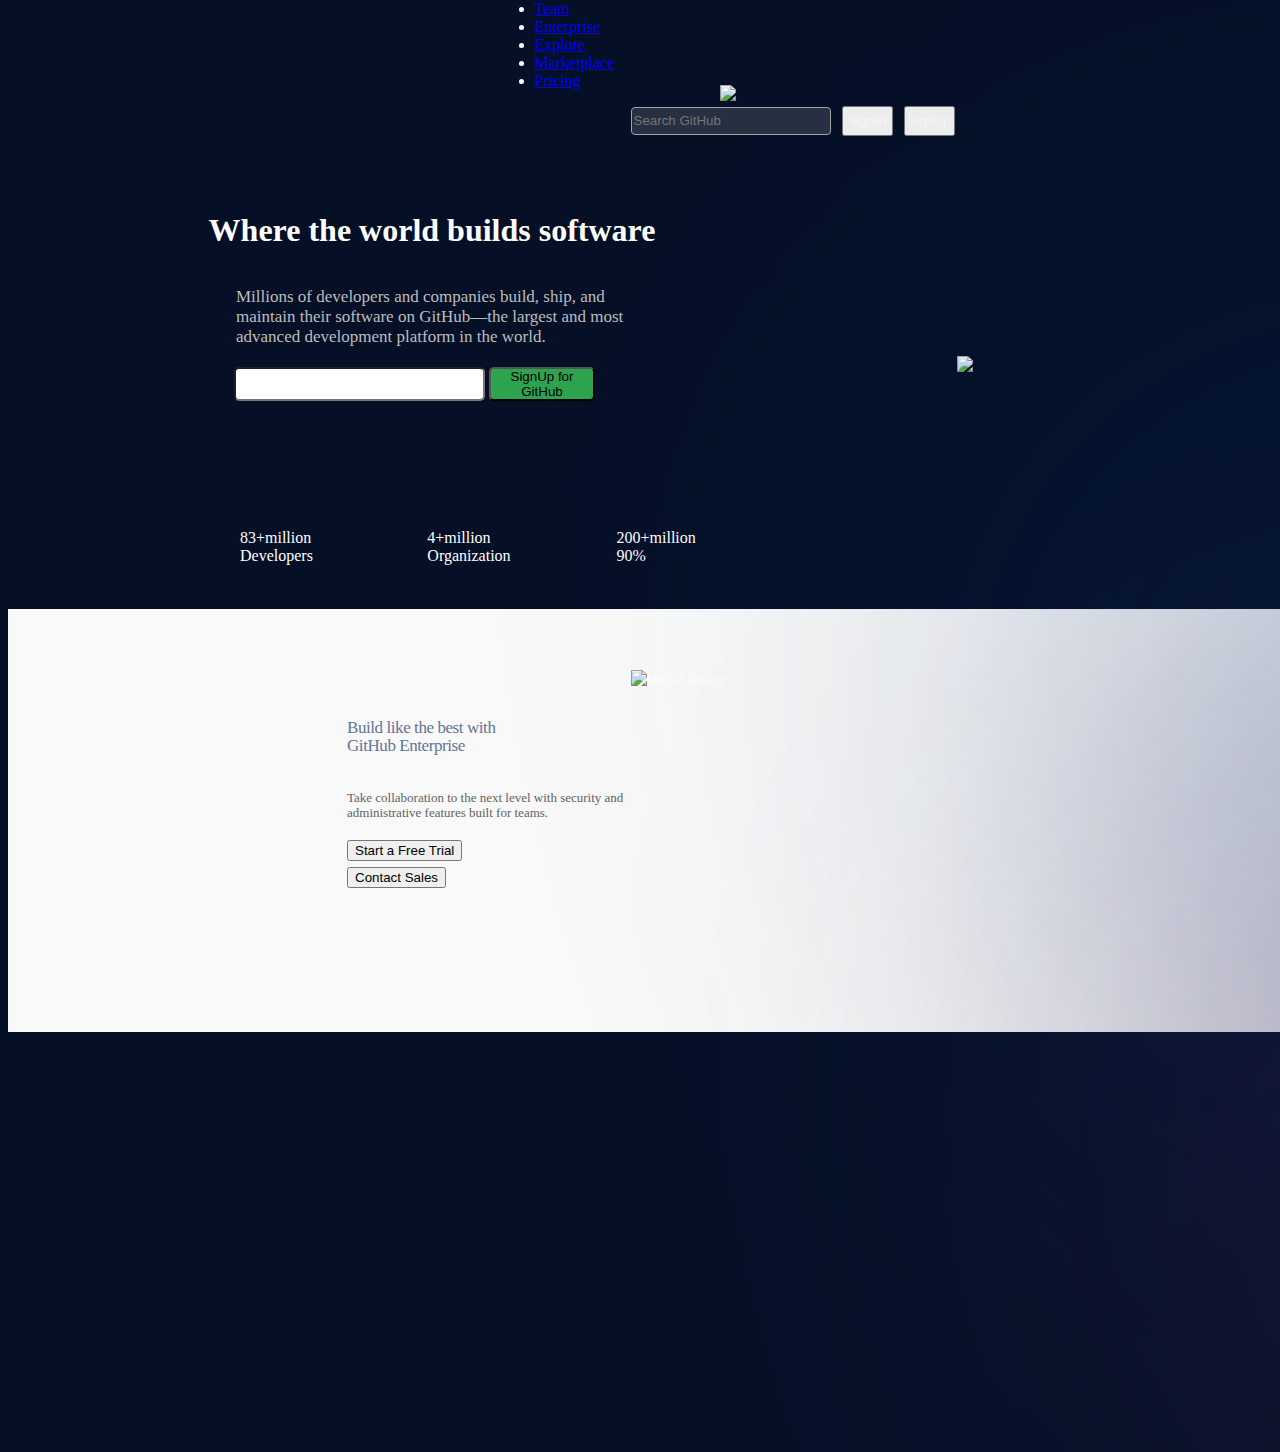
==== index.html @ f794a2e4 "6 hours completed till now, i have completed the navbar today, adjusted bottom of the page and added" ====
<!DOCTYPE html5>
<html lang="en">
  <head>
    <title>GitHub</title>
    <meta charset="UTF-8" />
    <meta name="viewport" content="width=device-width, initial-scale=1.0" />
    <link
      href="https://cdn.jsdelivr.net/npm/bootstrap@5.2.0-beta1/dist/css/bootstrap.min.css"
      rel="stylesheet"
      integrity="sha384-0evHe/X+R7YkIZDRvuzKMRqM+OrBnVFBL6DOitfPri4tjfHxaWutUpFmBp4vmVor"
      crossorigin="anonymous"
    />
    <link rel="stylesheet" href="styles.css" />
  </head>
  <body>
    <section>
      <nav class="navbar navbar-expand-lg navbar-dark bg-* text-danger">
        <div class="container-fluid" id="c-f">
          <a class="navbar-brand" id="logoo" href="#">
            <img src="/Logo.png" width="30" height="30" alt="" />
          </a>
          <div class="collapse navbar-collapse" id="navbarNavDropdown">
            <ul class="navbar-nav">
              <li class="nav-item dropdown">
                <a
                  class="nav-link dropdown-toggle text-white"
                  href="#"
                  id="navbarDropdownMenuLink"
                  data-toggle="dropdown"
                  aria-haspopup="true"
                  aria-expanded="false"
                >
                  Product
                </a>
              </li>
              <li class="nav-item active">
                <a class="nav-link text-white" href="#">Team</a>
              </li>
              <li class="nav-item">
                <a class="nav-link text-white" href="#">Enterprise</a>
              </li>
              <li class="nav-item dropdown">
                <a
                  class="nav-link dropdown-toggle text-white"
                  href="#"
                  id="navbarDropdownMenuLink"
                  data-toggle="dropdown"
                  aria-haspopup="true"
                  aria-expanded="false"
                >
                  Explore
                </a>
              </li>
              <li class="nav-item">
                <a class="nav-link text-white" href="#">Marketplace</a>
              </li>
              <li class="nav-item dropdown">
                <a
                  class="nav-link dropdown-toggle text-white"
                  href="#"
                  id="navbarDropdownMenuLink"
                  data-toggle="dropdown"
                  aria-haspopup="true"
                  aria-expanded="false"
                >
                  Pricing
                </a>
              </li>
            </ul>
          </div>
          <form class="form-inline">
            <input
              id="b-color"
              class="form-control mr-sm-2"
              type="search"
              placeholder="Search GitHub"
              aria-label="Search"
            />
            <button type="button" id="nav-btn1" class="btn">SignIn</button>
            <button type="button" id="nav-btn2" class="btn btn-outline-light">
              SignUp
            </button>
          </form>
        </div>
      </nav>
    </section>
    <div class="body-left">
      <h1>Where the world builds software</h1>
      <p>
        Millions of developers and companies build, ship, and maintain their
        software on GitHub—the largest and most advanced development platform in
        the world.
      </p>

      <div class="check">
        <label><input type="email" name="email" id="plc" /></label>
        <button
          type="button"
          id="success-btn"
          class="btn"
          placeholder="Email Address"
        >
          SignUp for GitHub
        </button>
      </div>
      <br />
    </div>
    <div class="globe">
      <img src="./globe.png" />
    </div>

    <div class="m-detail">
      <article>83+million Developers</article>
      <article>4+million Organization</article>
      <article>200+million 90%</article>
    </div>
    <div class="i-detail">
      <img src="./space.png" />
    </div>

    <div class="rectangle"></div>
    <div class="with-img">
      <h3>Build like the best with GitHub Enterprise</h3>
      <p>
        Take collaboration to the next level with security and administrative
        features built for teams.
      </p>
      <button type="button" class="btn btn-outline-light-*">
        Start a Free Trial
      </button>
      <button type="button" class="btn btn-outline-light-*">
        Contact Sales
      </button>
    </div>
    <div class="social-img">
      <img src="social.png" alt="social image" />
    </div>
    <div class="ecl-5"></div>
    <div class="ecl-4"></div>
    <div class="ecl-2"></div>
  </body>
</html>
---- styles.css ----
* {
  box-sizing: border-box;
}
body {
  position: relative;
  width: 1440px;
  height: 1024px;
  background: #051027;
  color: white;
}
nav {
  width: 1440px;
  height: 71px;
  padding: 8px;
  margin-left: 16.5px;
  gap: 81px;
  display: flex;
  flex-direction: row;
  justify-content: center;
  align-items: center;
  position: absolute;
  left: 0px;
  top: 0px;
}
/*
 #c-f {
  display: flex;
  flex-direction: row;
  align-items: center;
  padding: 0px;
  width: 454px;
  height: 38px;
  filter: drop-shadow(0px 4px 4px rgba(0, 0, 0, 0.25));
  color: white;
} 
*/

#b-color {
  width: 200px;
  height: 28px;
  background: #272f43;
  border: 0.2px solid #a3a3a3;
  border-radius: 4px;
}
#nav-btn1,
#nav-btn2 {
  color: #f8f7f7;
  width: 51px;
  height: 30px;
  display: flex;
  flex-direction: row;
  justify-content: center;
  align-items: center;
  padding: 7px;
  gap: 10px;
}

form {
  display: flex;
  width: 460px;
  display: flex;
  flex-direction: row;
  justify-content: flex-end;
  align-items: center;
  padding: 0px;
  gap: 11px;
  height: 30px;
  margin-right: 40px;
}

.body-left {
  display: flex;
  flex-direction: column;
  justify-content: center;
  align-items: center;
  padding: 0px;
  position: absolute;
  width: 450px;
  height: 269px;
  left: calc(50% - 450px / 2 - 296px);
  top: calc(50% - 269px / 2 - 212.5px);
}
.body-left p {
  width: 392px;
  height: 60px;
  font-family: "Actor";
  font-style: normal;
  font-weight: 400;
  font-size: 17px;
  line-height: 20px;
  color: #bdbdbd;
}
#plc {
  display: flex;
  flex-direction: row;
  align-items: center;
  padding: 15px 14px;
  width: 251px;
  height: 30px;
  background: #ffffff;
  border-radius: 5px;
}
#success-btn {
  display: flex;
  flex-direction: row;
  justify-content: center;
  align-items: center;
  padding: 15px 14px;
  width: 106px;
  height: 30px;
  background: #2ea44f;
  border-radius: 5px;
}
.check {
  display: flex;
  flex-direction: row;
  align-items: flex-start;
  padding: 3px;
  gap: 4px;
  width: 402px;
  height: 43px;
}

.globe {
  position: absolute;
  width: 490px;
  height: 472px;
  left: 712px;
  top: 77px;
}
.m-detail {
  display: flex;
  flex-direction: row;
  align-items: flex-start;
  padding: 10px;
  gap: 71px;
  position: absolute;
  width: 485px;
  height: 56px;
  left: 222px;
  top: 511px;
}
.i-detail {
  position: absolute;
  width: 358px;
  height: 316px;
  left: 949px;
  top: 348px;
}

.rectangle {
  position: absolute;
  width: 1460px;
  height: 422.97px;
  left: 0px;
  top: 601.03px;
  background: #f9f9f9 !important;
}
.with-img {
  display: flex;
  flex-direction: column;
  align-items: flex-start;
  padding: 10px;
  gap: 6px;
  position: absolute;
  width: 300px;
  height: 131px;
  left: 329px;
  top: 684px;
}
.with-img h3 {
  width: 176px;
  height: 36px;
  font-family: "Bakbak One";
  font-style: normal;
  font-weight: 400;
  font-size: 17px;
  line-height: 108.5%;
  letter-spacing: -0.025em;
  color: #627597;
}

.with-img p {
  width: 280px;
  height: 30px;

  font-family: "Actor";
  font-style: normal;
  font-weight: 400;
  font-size: 13px;
  line-height: 114.3%;

  color: #626262;
}
.social-img {
  position: absolute;
  width: 538px;
  height: 172px;
  left: 623px;
  top: 662px;
}
.ecl-5 {
  position: absolute;
  width: 490px;
  height: 494px;
  left: 1310.54px;
  top: 887.76px;

  background: linear-gradient(
    327.78deg,
    rgba(4, 15, 36, 0) 29.53%,
    rgba(70, 31, 72, 0.79) 48.92%,
    #461f48 62.56%
  );
  filter: blur(280px);
  transform: rotate(-108.02deg);
}

.ecl-4 {
  position: absolute;
  width: 490px;
  height: 494px;
  left: 1222.54px;
  top: 433.76px;

  background: linear-gradient(
    327.78deg,
    rgba(4, 15, 36, 0) 29.53%,
    rgba(4, 42, 102, 0.79) 48.92%,
    #042a66 62.56%
  );
  filter: blur(300px);
  transform: rotate(-108.02deg);
}
/* .ecl-2 {
  position: absolute;
  width: 490px;
  height: 494px;
  left: 262.55px;
  top: 120.29px;

  background: linear-gradient(
    327.78deg,
    rgba(4, 15, 36, 0) 29.53%,
    rgba(4, 42, 102, 0.79) 48.92%,
    #042a66 62.56%
  );
  filter: blur(300px);
  transform: rotate(133.22deg);
} */
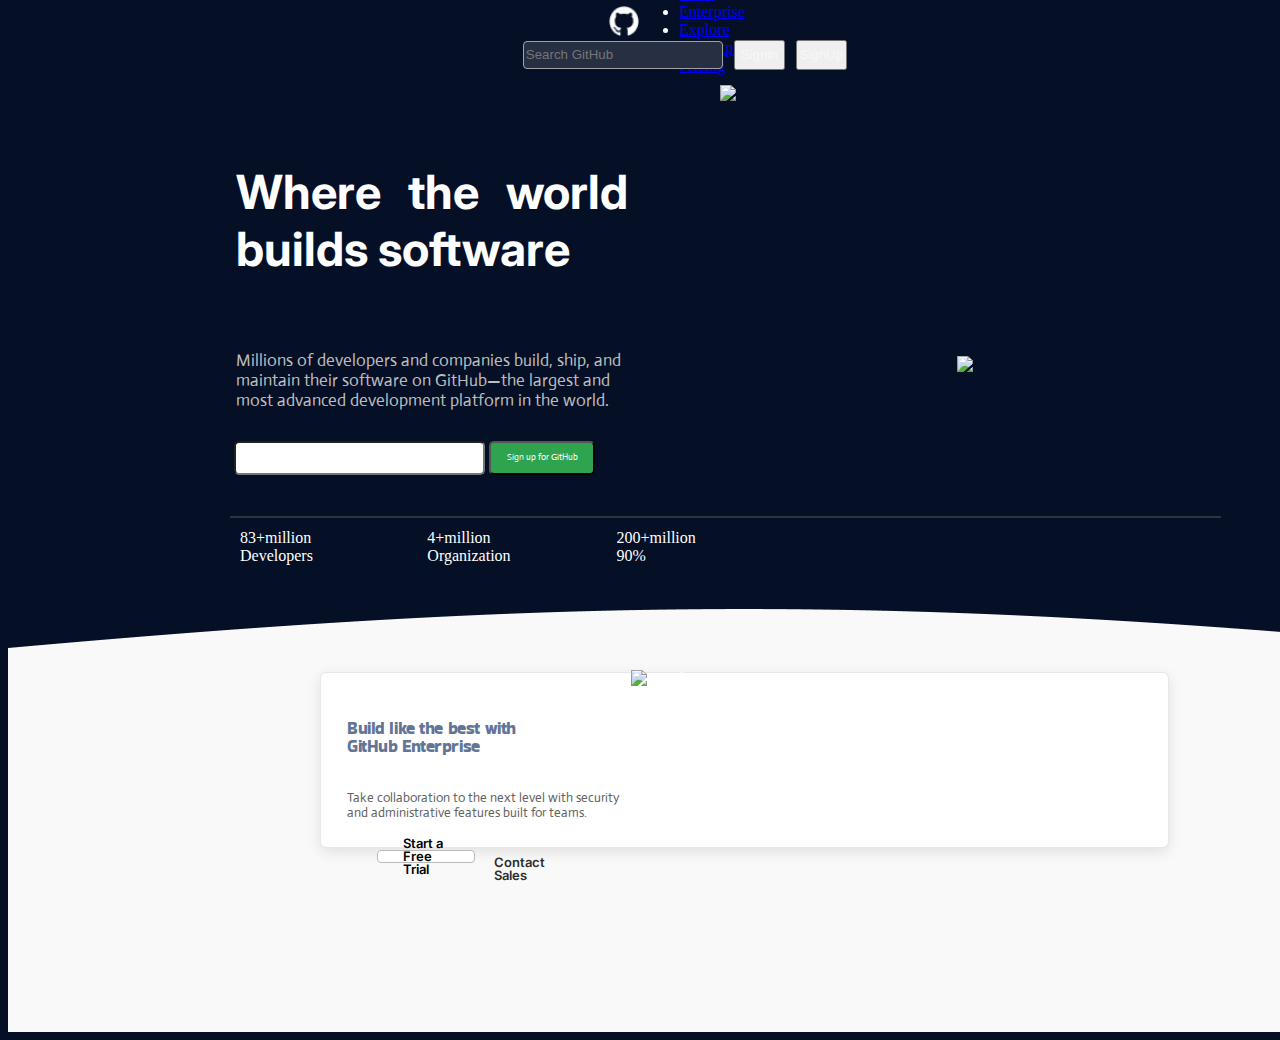
==== commit 3b142cef: "basic layout complete---10 hours taken till now" ====
--- a/index.html
+++ b/index.html
@@ -11,11 +11,24 @@
       crossorigin="anonymous"
     />
     <link rel="stylesheet" href="styles.css" />
+    <link
+      href="https://fonts.googleapis.com/css2?family=Inter:wght@700&display=swap"
+      rel="stylesheet"
+    />
+    <link
+      href="https://fonts.googleapis.com/css2?family=Actor:wght@400&display=swap"
+      rel="stylesheet"
+    />
+    <link
+      href="https://fonts.googleapis.com/css2?family=Bakbak+One&display=swap"
+      rel="stylesheet"
+    />
+    <link href="https://fonts.googleapis.com/css2?family=Anaheim&display=swap" rel="stylesheet">
   </head>
   <body>
-    <section>
-      <nav class="navbar navbar-expand-lg navbar-dark bg-* text-danger">
-        <div class="container-fluid" id="c-f">
+    <nav class="navbar navbar-expand-lg navbar-dark bg-*">
+      <div class="container-fluid">
+        <div class="nav-adjust">
           <a class="navbar-brand" id="logoo" href="#">
             <img src="/Logo.png" width="30" height="30" alt="" />
           </a>
@@ -68,73 +81,74 @@
               </li>
             </ul>
           </div>
-          <form class="form-inline">
-            <input
-              id="b-color"
-              class="form-control mr-sm-2"
-              type="search"
-              placeholder="Search GitHub"
-              aria-label="Search"
-            />
-            <button type="button" id="nav-btn1" class="btn">SignIn</button>
-            <button type="button" id="nav-btn2" class="btn btn-outline-light">
-              SignUp
-            </button>
-          </form>
         </div>
-      </nav>
+        <form class="form-inline">
+          <input
+            id="b-color"
+            class="form-control mr-sm-2"
+            type="search"
+            placeholder="Search GitHub"
+            aria-label="Search"
+          />
+          <button type="button" id="nav-btn1" class="btn">Signin</button>
+          <button type="button" id="nav-btn2" class="btn btn-outline-light">
+            SignUp
+          </button>
+        </form>
+      </div>
+    </nav>
+       <section class="body-left">
+      <div class="frame-5">
+        <p id="body-1">Where the world builds software</p>
+        <p id="body-2">
+          Millions of developers and companies build, ship, and maintain their
+          software on GitHub—the largest and most advanced development platform
+          in the world.
+        </p>
+        <section class="middle">
+        <div class="Sign">
+          <label><input type="email" name="email" id="em-te" /></label>
+          <button
+            type="button"
+            id="success-btn"
+            class="btn"
+            placeholder="Email Address"
+          >
+            <strong id="t-1">Sign up for GitHub</strong>
+          </button>
+        </div>
+                  <br />
+      </div>
     </section>
-    <div class="body-left">
-      <h1>Where the world builds software</h1>
-      <p>
-        Millions of developers and companies build, ship, and maintain their
-        software on GitHub—the largest and most advanced development platform in
-        the world.
-      </p>
-
-      <div class="check">
-        <label><input type="email" name="email" id="plc" /></label>
-        <button
-          type="button"
-          id="success-btn"
-          class="btn"
-          placeholder="Email Address"
-        >
-          SignUp for GitHub
-        </button>
-      </div>
-      <br />
-    </div>
     <div class="globe">
       <img src="./globe.png" />
     </div>
-
+    <div class="line"></div>
     <div class="m-detail">
       <article>83+million Developers</article>
       <article>4+million Organization</article>
       <article>200+million 90%</article>
     </div>
+<img src="/bimage.png" class="bg-image" id="rectangle-big"></img> 
     <div class="i-detail">
       <img src="./space.png" />
     </div>
-
-    <div class="rectangle"></div>
-    <div class="with-img">
-      <h3>Build like the best with GitHub Enterprise</h3>
-      <p>
+    <div class="rectangle-small"></div>
+    <div class="social-img">
+      <img src="social.png" alt="social image" />
+    </div>
+    <div class="set">
+      <p id="set-1">Build like the best with GitHub Enterprise</p>
+      <p id="set-2">
         Take collaboration to the next level with security and administrative
         features built for teams.
       </p>
-      <button type="button" class="btn btn-outline-light-*">
-        Start a Free Trial
-      </button>
-      <button type="button" class="btn btn-outline-light-*">
-        Contact Sales
-      </button>
+      <div class="bb">
+        <p class="bb-1" id="b-1">Start a Free Trial</p>
+        <p class="bb-2" id="b-2">Contact Sales</p>
+      </div>
     </div>
-    <div class="social-img">
-      <img src="social.png" alt="social image" />
-    </div>
+    <!-- class="btn btn-outline-light-*" -->
     <div class="ecl-5"></div>
     <div class="ecl-4"></div>
     <div class="ecl-2"></div>
--- a/styles.css
+++ b/styles.css
@@ -12,7 +12,6 @@
   width: 1440px;
   height: 71px;
   padding: 8px;
-  margin-left: 16.5px;
   gap: 81px;
   display: flex;
   flex-direction: row;
@@ -22,19 +21,27 @@
   left: 0px;
   top: 0px;
 }
-/*
- #c-f {
+.nav-adjust {
   display: flex;
   flex-direction: row;
   align-items: center;
   padding: 0px;
   width: 454px;
   height: 38px;
-  filter: drop-shadow(0px 4px 4px rgba(0, 0, 0, 0.25));
-  color: white;
-} 
-*/
-
+  margin-left: 222.5px;
+}
+form {
+  display: flex;
+  width: 460px;
+  display: flex;
+  flex-direction: row;
+  justify-content: flex-end;
+  align-items: center;
+  padding: 0px;
+  gap: 11px;
+  height: 30px;
+  margin-right: 222.5px;
+}
 #b-color {
   width: 200px;
   height: 28px;
@@ -44,43 +51,56 @@
 }
 #nav-btn1,
 #nav-btn2 {
-  color: #f8f7f7;
+  color: F8F7F7;
   width: 51px;
   height: 30px;
   display: flex;
   flex-direction: row;
   justify-content: center;
   align-items: center;
-  padding: 7px;
+  padding: 10px;
   gap: 10px;
 }
-
-form {
-  display: flex;
-  width: 460px;
-  display: flex;
-  flex-direction: row;
-  justify-content: flex-end;
+/* #nav-btn2 {
+} */
+
+.body-left {
+  display: flex;
+  flex-direction: column;
+  justify-content: center;
   align-items: center;
   padding: 0px;
-  gap: 11px;
-  height: 30px;
-  margin-right: 40px;
-}
-
-.body-left {
+  position: absolute;
+  width: 450px;
+  height: 272px;
+  left: calc(50% - 450px / 2 - 296px);
+  top: calc(50% - 272px / 2 - 212.5px);
+}
+.frame-5 {
   display: flex;
   flex-direction: column;
   justify-content: center;
   align-items: center;
-  padding: 0px;
-  position: absolute;
-  width: 450px;
-  height: 269px;
-  left: calc(50% - 450px / 2 - 296px);
-  top: calc(50% - 269px / 2 - 212.5px);
-}
-.body-left p {
+  padding: 11px;
+  gap: 10px;
+  width: 414px;
+  height: 272px;
+  flex: none;
+  order: 0;
+  flex-grow: 0;
+}
+#body-1 {
+  width: 392px;
+  height: 114px;
+  font-family: "Inter";
+  font-style: normal;
+  font-weight: bold;
+  font-size: 47px;
+  line-height: 57px;
+  text-align: justify;
+  color: #ffffff;
+}
+#body-2 {
   width: 392px;
   height: 60px;
   font-family: "Actor";
@@ -90,28 +110,7 @@
   line-height: 20px;
   color: #bdbdbd;
 }
-#plc {
-  display: flex;
-  flex-direction: row;
-  align-items: center;
-  padding: 15px 14px;
-  width: 251px;
-  height: 30px;
-  background: #ffffff;
-  border-radius: 5px;
-}
-#success-btn {
-  display: flex;
-  flex-direction: row;
-  justify-content: center;
-  align-items: center;
-  padding: 15px 14px;
-  width: 106px;
-  height: 30px;
-  background: #2ea44f;
-  border-radius: 5px;
-}
-.check {
+.Sign {
   display: flex;
   flex-direction: row;
   align-items: flex-start;
@@ -120,6 +119,37 @@
   width: 402px;
   height: 43px;
 }
+#em-te {
+  display: flex;
+  flex-direction: row;
+  align-items: center;
+  padding: 15px 14px;
+  width: 251px;
+  height: 30px;
+  background: #ffffff;
+  border-radius: 5px;
+}
+#success-btn {
+  display: flex;
+  flex-direction: row;
+  justify-content: center;
+  align-items: center;
+  padding: 15px 14px;
+  width: 106px;
+  height: 30px;
+  background: #2ea44f;
+  border-radius: 5px;
+}
+#t-1 {
+  width: 79px;
+  height: 12px;
+  font-family: "Actor";
+  font-style: normal;
+  font-weight: normal;
+  font-size: 9px;
+  line-height: 10px;
+  color: white;
+}
 
 .globe {
   position: absolute;
@@ -141,6 +171,7 @@
   top: 511px;
 }
 .i-detail {
+  background-position: center top;
   position: absolute;
   width: 358px;
   height: 316px;
@@ -148,15 +179,25 @@
   top: 348px;
 }
 
-.rectangle {
+#rectangle-big {
   position: absolute;
   width: 1460px;
   height: 422.97px;
   left: 0px;
   top: 601.03px;
-  background: #f9f9f9 !important;
-}
-.with-img {
+}
+.rectangle-small {
+  position: absolute;
+  width: 849px;
+  height: 176px;
+  left: 312px;
+  top: 664px;
+  background: #ffffff;
+  border: 0.8px solid rgba(210, 210, 210, 0.5);
+  box-shadow: 0px 4px 14px rgba(0, 0, 0, 0.1);
+  border-radius: 6px;
+}
+.set {
   display: flex;
   flex-direction: column;
   align-items: flex-start;
@@ -168,7 +209,7 @@
   left: 329px;
   top: 684px;
 }
-.with-img h3 {
+#set-1 {
   width: 176px;
   height: 36px;
   font-family: "Bakbak One";
@@ -176,20 +217,19 @@
   font-weight: 400;
   font-size: 17px;
   line-height: 108.5%;
+  /* or 18px */
   letter-spacing: -0.025em;
   color: #627597;
 }
-
-.with-img p {
+#set-2 {
   width: 280px;
   height: 30px;
-
   font-family: "Actor";
   font-style: normal;
   font-weight: 400;
   font-size: 13px;
   line-height: 114.3%;
-
+  /* or 15px */
   color: #626262;
 }
 .social-img {
@@ -199,7 +239,60 @@
   left: 623px;
   top: 662px;
 }
-.ecl-5 {
+.bb {
+  display: flex;
+  flex-direction: row;
+  justify-content: center;
+  align-items: center;
+  padding: 0px;
+  gap: 9px;
+  width: 255px;
+  height: 33px;
+}
+.bb-1 {
+  display: flex;
+  flex-direction: row;
+  justify-content: center;
+  align-items: center;
+  padding: 0px 25px;
+  width: 138px;
+  height: 33px;
+  background: #ffffff;
+  border: 0.8px solid #bababa;
+  border-radius: 4px;
+}
+.bb-2 {
+  display: flex;
+  flex-direction: row;
+  align-items: flex-start;
+  padding: 10px;
+  gap: 10px;
+  width: 108px;
+  height: 33px;
+}
+
+#b-1 {
+  width: 98px;
+  height: 13px;
+  font-family: "Inter";
+  font-style: normal;
+  font-weight: 600;
+  font-size: 13px;
+  line-height: 13px;
+  color: #000000;
+}
+#b-2 {
+  width: 88px;
+  height: 13px;
+  font-family: "Inter";
+  font-style: normal;
+  font-weight: 600;
+  font-size: 13px;
+  line-height: 13px;
+  color: #2d2d2d;
+}
+
+/* .ecl-5 {
   position: absolute;
   width: 490px;
   height: 494px;
@@ -214,9 +307,9 @@
   );
   filter: blur(280px);
   transform: rotate(-108.02deg);
-}
-
-.ecl-4 {
+} */
+
+/* .ecl-4 {
   position: absolute;
   width: 490px;
   height: 494px;
@@ -231,7 +324,7 @@
   );
   filter: blur(300px);
   transform: rotate(-108.02deg);
-}
+} */
 /* .ecl-2 {
   position: absolute;
   width: 490px;
@@ -248,3 +341,11 @@
   filter: blur(300px);
   transform: rotate(133.22deg);
 } */
+.line {
+  position: absolute;
+  width: 991px;
+  height: 0px;
+  left: 222px;
+  top: 508px;
+  border: 1px solid rgba(97, 97, 97, 0.44);
+}
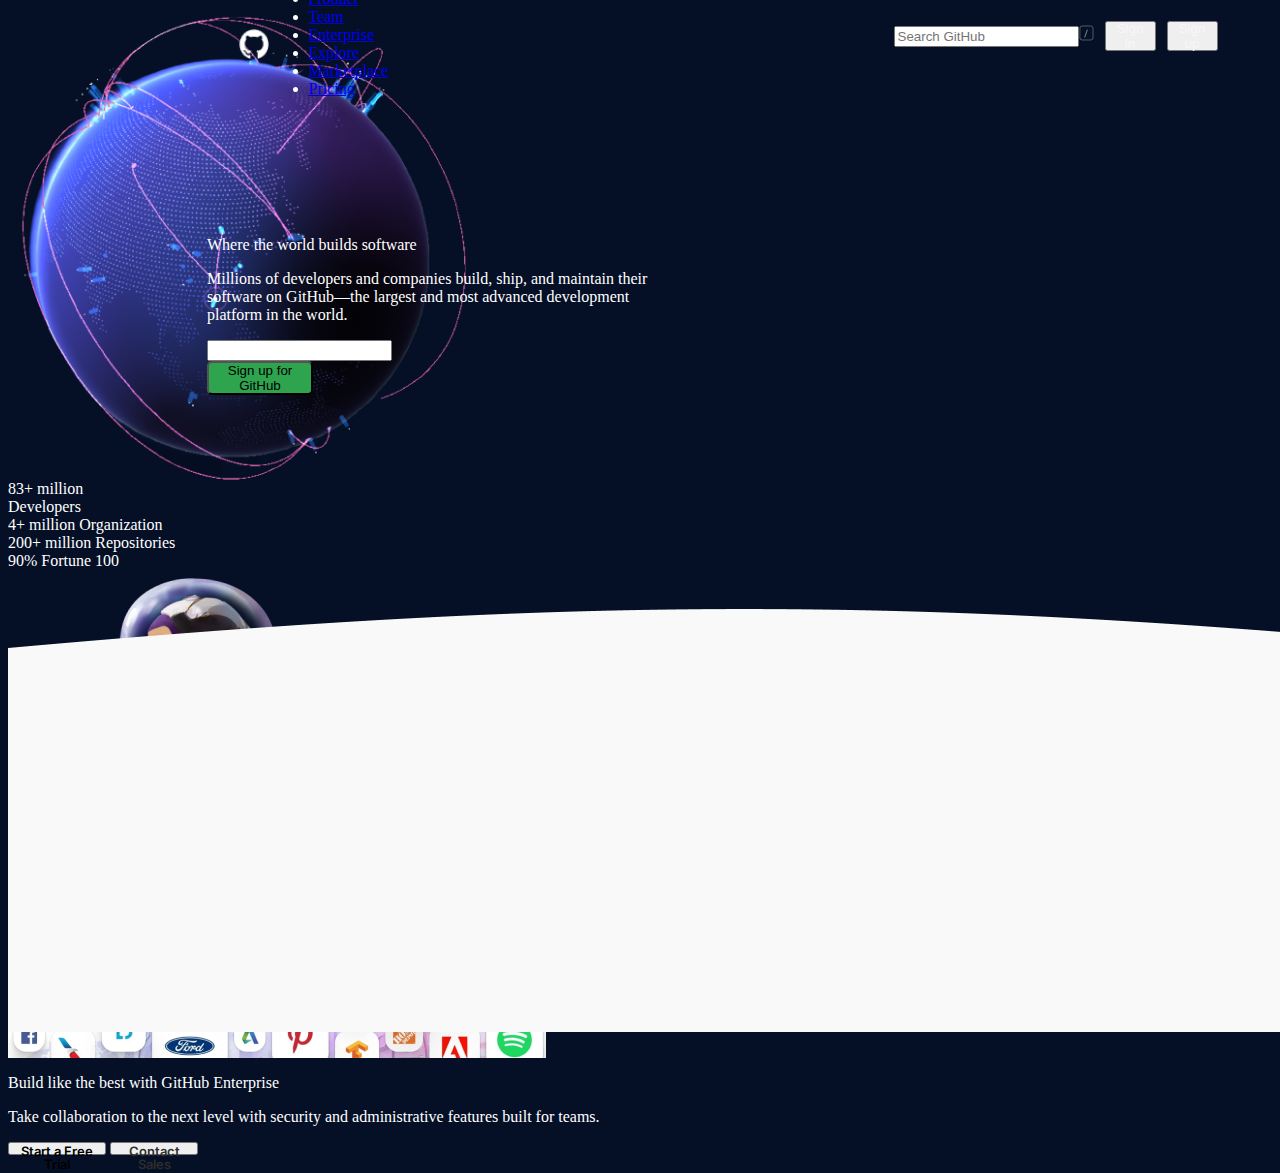
==== commit 6d279056: "add" ====
--- a/index.html
+++ b/index.html
@@ -4,153 +4,141 @@
     <title>GitHub</title>
     <meta charset="UTF-8" />
     <meta name="viewport" content="width=device-width, initial-scale=1.0" />
-    <link
-      href="https://cdn.jsdelivr.net/npm/bootstrap@5.2.0-beta1/dist/css/bootstrap.min.css"
-      rel="stylesheet"
-      integrity="sha384-0evHe/X+R7YkIZDRvuzKMRqM+OrBnVFBL6DOitfPri4tjfHxaWutUpFmBp4vmVor"
-      crossorigin="anonymous"
+    <link href="https://cdn.jsdelivr.net/npm/bootstrap@5.2.0-beta1/dist/css/bootstrap.min.css" rel="stylesheet" integrity="sha384-0evHe/X+R7YkIZDRvuzKMRqM+OrBnVFBL6DOitfPri4tjfHxaWutUpFmBp4vmVor" crossorigin="anonymous"
     />
     <link rel="stylesheet" href="styles.css" />
-    <link
-      href="https://fonts.googleapis.com/css2?family=Inter:wght@700&display=swap"
+    <link href="https://fonts.googleapis.com/css2?family=Inter:wght@700&display=swap"
       rel="stylesheet"
     />
-    <link
-      href="https://fonts.googleapis.com/css2?family=Actor:wght@400&display=swap"
+    <link href="https://fonts.googleapis.com/css2?family=Actor:wght@400&display=swap"
       rel="stylesheet"
     />
-    <link
-      href="https://fonts.googleapis.com/css2?family=Bakbak+One&display=swap"
+    <link href="https://fonts.googleapis.com/css2?family=Bakbak+One&display=swap"
       rel="stylesheet"
     />
     <link href="https://fonts.googleapis.com/css2?family=Anaheim&display=swap" rel="stylesheet">
   </head>
   <body>
-    <nav class="navbar navbar-expand-lg navbar-dark bg-*">
-      <div class="container-fluid">
+    <div class="container-fluid">
+      <!-- The following section includes the nav-bar -->
+      <section>
+      <nav class="navbar navbar-expand-lg navbar-dark bg-*">
         <div class="nav-adjust">
           <a class="navbar-brand" id="logoo" href="#">
-            <img src="/Logo.png" width="30" height="30" alt="" />
+            <img src="images/Logo.png" width="30" height="30" alt="" />
           </a>
+          <!-- Left side of navbar -->
           <div class="collapse navbar-collapse" id="navbarNavDropdown">
             <ul class="navbar-nav">
               <li class="nav-item dropdown">
-                <a
-                  class="nav-link dropdown-toggle text-white"
-                  href="#"
-                  id="navbarDropdownMenuLink"
-                  data-toggle="dropdown"
-                  aria-haspopup="true"
-                  aria-expanded="false"
-                >
-                  Product
+                <a class="nav-link dropdown-toggle text-white" href="#" id="navbarDropdownMenuLink" data-toggle="dropdown" aria-haspopup="true" aria-expanded="false">Product 
                 </a>
               </li>
               <li class="nav-item active">
-                <a class="nav-link text-white" href="#">Team</a>
+                <a class="nav-link text-white" href="#">Team
+                </a>
               </li>
-              <li class="nav-item">
-                <a class="nav-link text-white" href="#">Enterprise</a>
+              <li class="nav-item active">
+                <a class="nav-link text-white" href="#">Enterprise
+                </a>
               </li>
               <li class="nav-item dropdown">
-                <a
-                  class="nav-link dropdown-toggle text-white"
-                  href="#"
-                  id="navbarDropdownMenuLink"
-                  data-toggle="dropdown"
-                  aria-haspopup="true"
-                  aria-expanded="false"
-                >
-                  Explore
+                <a class="nav-link dropdown-toggle text-white" href="#"                id="navbarDropdownMenuLink" data-toggle="dropdown"           aria-haspopup="true" aria-expanded="false">Explore
                 </a>
               </li>
-              <li class="nav-item">
-                <a class="nav-link text-white" href="#">Marketplace</a>
+              <li class="nav-item active">
+                <a class="nav-link text-white" href="#">Marketplace
+                </a>
               </li>
               <li class="nav-item dropdown">
-                <a
-                  class="nav-link dropdown-toggle text-white"
-                  href="#"
-                  id="navbarDropdownMenuLink"
-                  data-toggle="dropdown"
-                  aria-haspopup="true"
-                  aria-expanded="false"
-                >
-                  Pricing
+                <a class="nav-link dropdown-toggle text-white" href="#" id="navbarDropdownMenuLink" data-toggle="dropdown" aria-haspopup="true" aria-expanded="false">Pricing
                 </a>
               </li>
             </ul>
           </div>
         </div>
-        <form class="form-inline">
-          <input
-            id="b-color"
-            class="form-control mr-sm-2"
-            type="search"
-            placeholder="Search GitHub"
-            aria-label="Search"
-          />
-          <button type="button" id="nav-btn1" class="btn">Signin</button>
-          <button type="button" id="nav-btn2" class="btn btn-outline-light">
-            SignUp
-          </button>
+          <!-- Right side of navbar -->
+          <form class="form-nav">
+            <div class="icon-inside">  
+              <input class="b-color" type="search" placeholder="Search GitHub"
+            /><img src="/images/icon.png" alt="logo">
+            </div>
+            <button type="button" id="nav-btn1" class="btn">Sign in
+            </button>
+            <button type="button" id="nav-btn2" class="btn">
+            Sign up
+            </button>
         </form>
-      </div>
-    </nav>
-       <section class="body-left">
-      <div class="frame-5">
-        <p id="body-1">Where the world builds software</p>
-        <p id="body-2">
+      </nav>
+      </section>
+      <!--The following section includes left-body screen -->
+      <section class="body-left">
+        <div class="body frame">
+          <p id="body-text-1">Where the world builds software
+          </p>
+          <p id="body-text-2">
           Millions of developers and companies build, ship, and maintain their
           software on GitHub—the largest and most advanced development platform
           in the world.
-        </p>
-        <section class="middle">
-        <div class="Sign">
-          <label><input type="email" name="email" id="em-te" /></label>
-          <button
-            type="button"
-            id="success-btn"
-            class="btn"
-            placeholder="Email Address"
-          >
-            <strong id="t-1">Sign up for GitHub</strong>
+          </p>
+          <div class="up-sign">
+          <label><input type="email" name="email" id="em-text" /></label>
+          <button type="button" id="success-btn" class="btn-success"
+           placeholder="Email Address">Sign up for GitHub
           </button>
+          </div>
         </div>
-                  <br />
-      </div>
-    </section>
-    <div class="globe">
-      <img src="./globe.png" />
+      </section>
+      <!-- The following section includes statistics with a globe image -->
+      <section>
+        <div id="globe">
+          <img src="/images/globe.png" />
+        </div>
+        <div id="line"></div>
+        <div class="stats">
+          <article id="a1">
+            <span class="a">83+ million</span><br><span class="b">Developers
+            </span> 
+          </article>
+          <article id="a2">
+            <span class="a">4+ million</span><span class="b"> Organization
+            </span>
+          </article>
+          <article id="a3">
+            <span class="a">200+ million</span><span class="b"> Repositories
+            </span>
+          </article>
+          <article id="a4">
+            <span class="a">90%</span> <span class="b">Fortune 100
+            </span>
+          </article>
+        </div>
+      </section>
+      <!-- The following section includes bottom portion of the project -->
+      <section>
+        <img src="images/bimage.png" class="bg-image" id="rectangle-big"></img> 
+        <div id="space-img">
+          <img src="/images/space.png" />
+        </div>
+        <div id="rectangle-small"></div>
+        <div id="social-img">
+          <img src="/images/social.png" alt="social image" />
+        </div>
+        <!-- Text and button with social-image inside rectangle-small -->
+        <div class="rec-text">
+          <p id="rec-text-1">Build like the best with GitHub Enterprise</p>
+          <p id="rec-text-2">Take collaboration to the next level with security and administrative features built for teams.
+          </p>
+        <button type="button" class="btn" id="b-1">Start a Free Trial</button>
+        <button type="button" class="btn" id="b-2">Contact Sales</button>
+        </div>
+      </section>
+      <!-- The classes added in the following section are for design purpose in the project -->
+      <section>
+        <div id="design-1"></div>
+        <div id="design-2"></div>
+        <div id="design-3"></div>
+      </section>
     </div>
-    <div class="line"></div>
-    <div class="m-detail">
-      <article>83+million Developers</article>
-      <article>4+million Organization</article>
-      <article>200+million 90%</article>
-    </div>
-<img src="/bimage.png" class="bg-image" id="rectangle-big"></img> 
-    <div class="i-detail">
-      <img src="./space.png" />
-    </div>
-    <div class="rectangle-small"></div>
-    <div class="social-img">
-      <img src="social.png" alt="social image" />
-    </div>
-    <div class="set">
-      <p id="set-1">Build like the best with GitHub Enterprise</p>
-      <p id="set-2">
-        Take collaboration to the next level with security and administrative
-        features built for teams.
-      </p>
-      <div class="bb">
-        <p class="bb-1" id="b-1">Start a Free Trial</p>
-        <p class="bb-2" id="b-2">Contact Sales</p>
-      </div>
-    </div>
-    <!-- class="btn btn-outline-light-*" -->
-    <div class="ecl-5"></div>
-    <div class="ecl-4"></div>
-    <div class="ecl-2"></div>
   </body>
 </html>
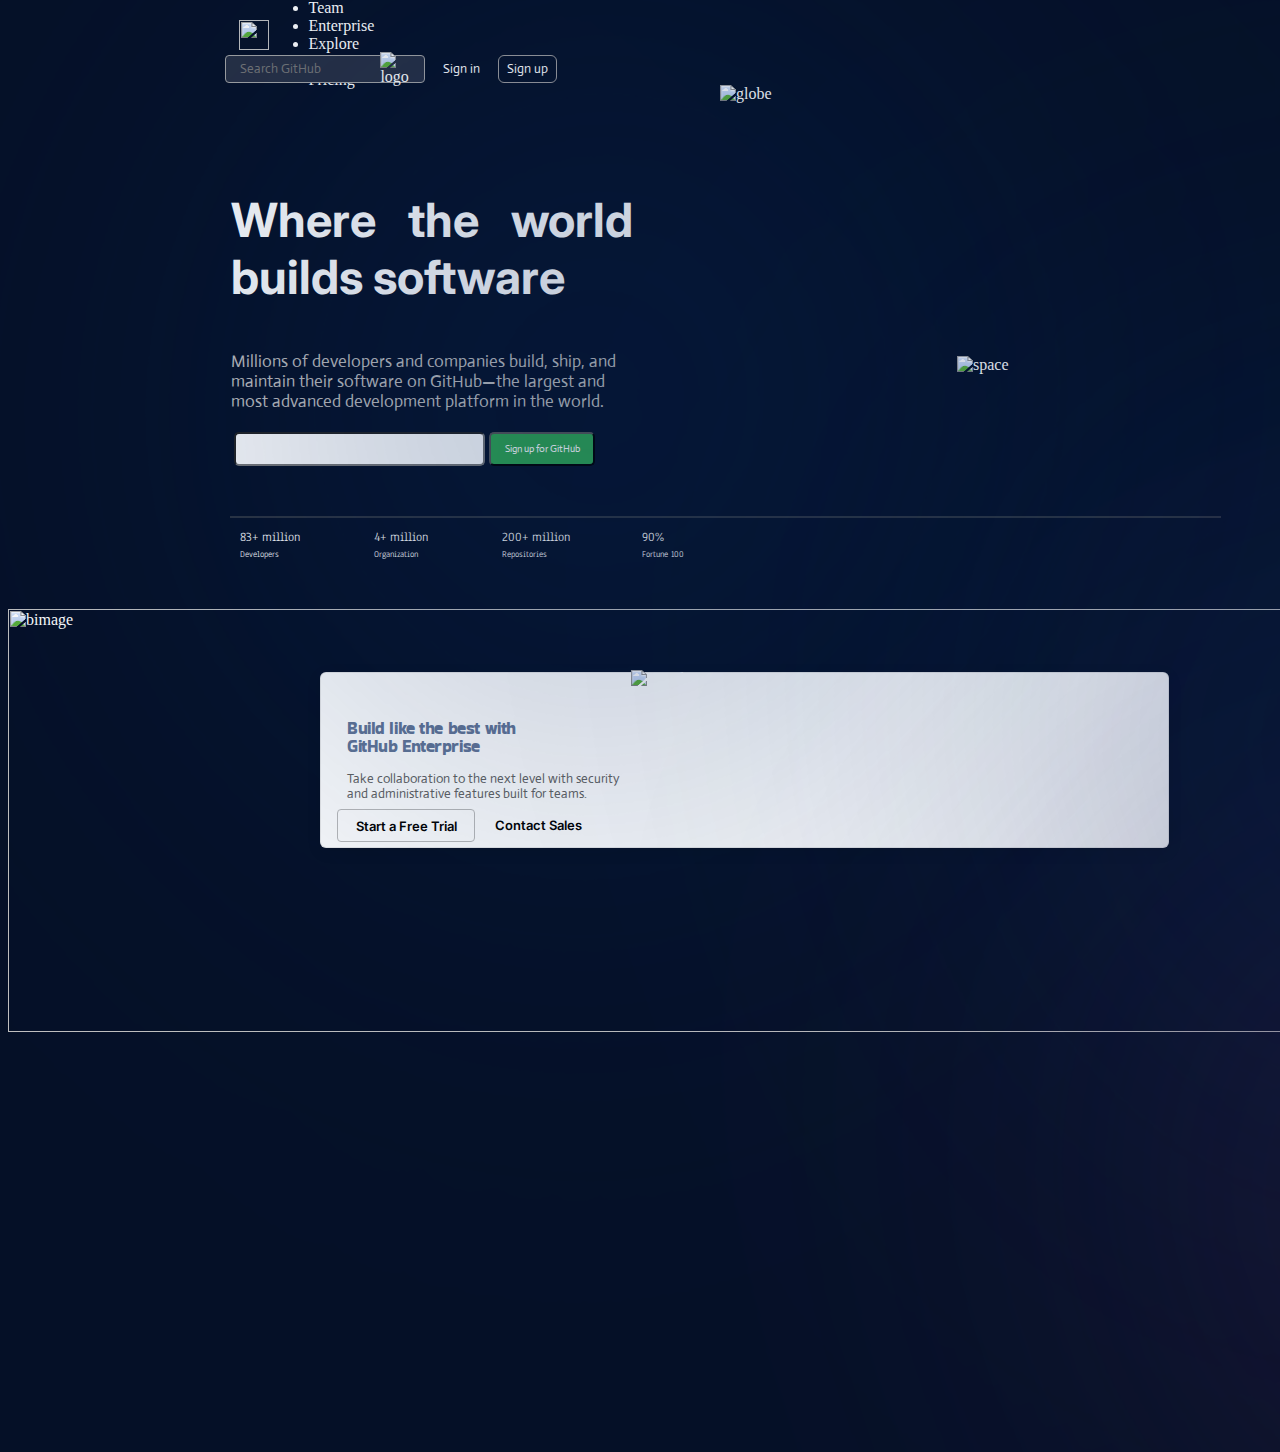
==== commit 5be8c5e5: "code is pushed for final review and comments" ====
--- a/index.html
+++ b/index.html
@@ -6,7 +6,7 @@
     <meta name="viewport" content="width=device-width, initial-scale=1.0" />
     <link href="https://cdn.jsdelivr.net/npm/bootstrap@5.2.0-beta1/dist/css/bootstrap.min.css" rel="stylesheet" integrity="sha384-0evHe/X+R7YkIZDRvuzKMRqM+OrBnVFBL6DOitfPri4tjfHxaWutUpFmBp4vmVor" crossorigin="anonymous"
     />
-    <link rel="stylesheet" href="styles.css" />
+    <link rel="stylesheet" href="styles/styles.css" />
     <link href="https://fonts.googleapis.com/css2?family=Inter:wght@700&display=swap"
       rel="stylesheet"
     />
@@ -24,14 +24,14 @@
       <section>
       <nav class="navbar navbar-expand-lg navbar-dark bg-*">
         <div class="nav-adjust">
-          <a class="navbar-brand" id="logoo" href="#">
+          <a class="navbar-brand" id="logoo" href="#" aria-label="nav bar">
             <img src="images/Logo.png" width="30" height="30" alt="" />
           </a>
           <!-- Left side of navbar -->
           <div class="collapse navbar-collapse" id="navbarNavDropdown">
             <ul class="navbar-nav">
               <li class="nav-item dropdown">
-                <a class="nav-link dropdown-toggle text-white" href="#" id="navbarDropdownMenuLink" data-toggle="dropdown" aria-haspopup="true" aria-expanded="false">Product 
+                <a class="nav-link dropdown-toggle text-white" href="#" id="navbarDropdownMenuLink1" data-toggle="dropdown" aria-haspopup="true" aria-expanded="false">Product 
                 </a>
               </li>
               <li class="nav-item active">
@@ -43,7 +43,7 @@
                 </a>
               </li>
               <li class="nav-item dropdown">
-                <a class="nav-link dropdown-toggle text-white" href="#"                id="navbarDropdownMenuLink" data-toggle="dropdown"           aria-haspopup="true" aria-expanded="false">Explore
+                <a class="nav-link dropdown-toggle text-white" href="#"                id="navbarDropdownMenuLink2" data-toggle="dropdown"           aria-haspopup="true" aria-expanded="false">Explore
                 </a>
               </li>
               <li class="nav-item active">
@@ -51,7 +51,7 @@
                 </a>
               </li>
               <li class="nav-item dropdown">
-                <a class="nav-link dropdown-toggle text-white" href="#" id="navbarDropdownMenuLink" data-toggle="dropdown" aria-haspopup="true" aria-expanded="false">Pricing
+                <a class="nav-link dropdown-toggle text-white" href="#" id="navbarDropdownMenuLink3" data-toggle="dropdown" aria-haspopup="true" aria-expanded="false">Pricing
                 </a>
               </li>
             </ul>
@@ -60,13 +60,12 @@
           <!-- Right side of navbar -->
           <form class="form-nav">
             <div class="icon-inside">  
-              <input class="b-color" type="search" placeholder="Search GitHub"
+              <input id="b-color" type="search" placeholder="Search GitHub"
             /><img src="/images/icon.png" alt="logo">
             </div>
-            <button type="button" id="nav-btn1" class="btn">Sign in
+            <button type="button" rel="noopener" id="nav-btn1" class="btn"><a href="./signin.html">Sign in</a>
             </button>
-            <button type="button" id="nav-btn2" class="btn">
-            Sign up
+            <button type="button" id="nav-btn2" rel="noopener" class="btn"><a href="./signup.html">Sign up</a>
             </button>
         </form>
       </nav>
@@ -82,7 +81,8 @@
           in the world.
           </p>
           <div class="up-sign">
-          <label><input type="email" name="email" id="em-text" /></label>
+          <label>
+            <input type="email" name="email" id="em-text" /></label>
           <button type="button" id="success-btn" class="btn-success"
            placeholder="Email Address">Sign up for GitHub
           </button>
@@ -92,7 +92,7 @@
       <!-- The following section includes statistics with a globe image -->
       <section>
         <div id="globe">
-          <img src="/images/globe.png" />
+          <img src="/images/globe.png" alt="globe" />
         </div>
         <div id="line"></div>
         <div class="stats">
@@ -116,9 +116,9 @@
       </section>
       <!-- The following section includes bottom portion of the project -->
       <section>
-        <img src="images/bimage.png" class="bg-image" id="rectangle-big"></img> 
+        <img src="images/bimage.png" alt="bimage "class="bg-image" id="rectangle-big"></img> 
         <div id="space-img">
-          <img src="/images/space.png" />
+          <img src="/images/space.png" alt="space" />
         </div>
         <div id="rectangle-small"></div>
         <div id="social-img">
--- a/styles/styles.css
+++ b/styles/styles.css
@@ -0,0 +1,413 @@
+* {
+  box-sizing: border-box;
+}
+
+body {
+  position: relative;
+  width: 1440px;
+  height: 1024px;
+  background: #051027;
+  color: white;
+}
+nav {
+  width: 1440px;
+  height: 71px;
+  padding: 8px;
+  gap: 81px;
+  position: absolute;
+  left: 0px;
+  top: 0px;
+}
+.nav-adjust {
+  display: flex;
+  flex-direction: row;
+  align-items: center;
+  padding: 0px;
+  width: 454px;
+  height: 38px;
+  margin-left: 222.5px;
+}
+#logo {
+  height: 15px;
+  width: 14.0625px;
+  left: 167.9375px;
+  top: 0px;
+  border-radius: 3px;
+  box-sizing: border-box;
+  position: absolute;
+  border: 1px solid #515868;
+}
+.form-nav {
+  display: flex;
+  flex-direction: row;
+  justify-content: flex-end;
+  align-items: center;
+  padding: 0px;
+  gap: 11px;
+  width: 460px;
+  height: 30px;
+  margin-right: 222.5px;
+  margin-left: 81px;
+}
+.icon-inside {
+  display: flex;
+  flex-direction: row;
+  justify-content: flex-end;
+  align-items: center;
+  padding: 10px 9px 10px 12px;
+  width: 200px;
+  height: 28px;
+  background: #272f43;
+  border: 0.2px solid #a3a3a3;
+  border-radius: 4px;
+  margin-left: 128px;
+}
+#b-color {
+  font-family: "Actor";
+  font-style: normal;
+  font-weight: 400;
+  font-size: 13px;
+  line-height: 16px;
+  background: #272f43;
+  border: 0px none #272f43;
+  gap: 6px;
+  width: 182px;
+  height: 16px;
+}
+#nav-btn1 {
+  width: 51px;
+  height: 30px;
+  flex-direction: row;
+  justify-content: center;
+  align-items: center;
+  padding: 7px;
+  gap: 10px;
+  background-color: #051027;
+  border: 0px solid #9e9c9c;
+  font-family: "Actor";
+  font-style: normal;
+  font-weight: 400;
+  font-size: 13px;
+  line-height: 16px;
+  color: #f8f7f7;
+  text-decoration: none;
+}
+/* unvisited link */
+a:link {
+  color: white;
+  text-decoration: none;
+}
+
+/* visited link */
+a:visited {
+  color: white;
+  text-decoration: none;
+}
+
+/* mouse over link */
+a:hover {
+  color: white;
+  text-decoration: none;
+}
+
+/* selected link */
+a:active {
+  color: white;
+  text-decoration: none;
+}
+#nav-btn2 {
+  width: 59px;
+  height: 28px;
+  flex-direction: row;
+  justify-content: center;
+  align-items: center;
+  border: 0.5px solid #9e9c9c;
+  border-radius: 6px;
+  background-color: #051027;
+  font-family: "Actor";
+  font-style: normal;
+  font-weight: 400;
+  font-size: 13px;
+  line-height: 16px;
+  color: #f8f7f7;
+  padding: 0px;
+  text-decoration: none;
+}
+.body-left {
+  display: flex;
+  flex-direction: column;
+  justify-content: center;
+  align-items: center;
+  padding: 0px;
+  position: absolute;
+  width: 450px;
+  height: 272px;
+  left: calc(50% - 450px / 2 - 296px);
+  top: calc(50% - 272px / 2 - 212.5px);
+}
+.body-frame {
+  display: flex;
+  flex-direction: column;
+  justify-content: center;
+  align-items: center;
+  padding: 11px;
+  gap: 10px;
+  width: 424px;
+  height: 272px;
+}
+#body-text-1 {
+  width: 402px;
+  height: 114px;
+  font-family: "Inter";
+  font-style: normal;
+  font-weight: bold;
+  font-size: 47px;
+  line-height: 57px;
+  text-align: justify;
+  color: #ffffff;
+}
+#body-text-2 {
+  width: 402px;
+  height: 60px;
+  font-family: "Actor";
+  font-style: normal;
+  font-weight: 400;
+  font-size: 17px;
+  line-height: 20px;
+  color: #bdbdbd;
+}
+.up-sign {
+  display: flex;
+  flex-direction: row;
+  align-items: flex-start;
+  padding: 3px;
+  gap: 4px;
+  width: 402px;
+  height: 43px;
+}
+#em-text {
+  display: flex;
+  flex-direction: row;
+  align-items: center;
+  padding: 15px 14px;
+  width: 251px;
+  height: 30px;
+  background: #ffffff;
+  border-radius: 5px;
+}
+#success-btn {
+  display: flex;
+  flex-direction: row;
+  justify-content: center;
+  align-items: center;
+  padding: 15px 10px;
+  width: 106px;
+  height: 30px;
+  background: #2ea44f;
+  border-radius: 5px;
+  font-family: "Actor";
+  font-style: normal;
+  font-weight: normal;
+  font-size: 10px;
+  line-height: 12px;
+  color: white;
+}
+#globe {
+  position: absolute;
+  width: 490px;
+  height: 472px;
+  left: 712px;
+  top: 77px;
+}
+#line {
+  position: absolute;
+  width: 991px;
+  height: 0px;
+  left: 222px;
+  top: 508px;
+  border: 1px solid rgba(97, 97, 97, 0.44);
+}
+.stats {
+  display: flex;
+  flex-direction: row;
+  align-items: flex-start;
+  padding: 10px;
+  gap: 71px;
+  position: absolute;
+  width: 485px;
+  height: 56px;
+  left: 222px;
+  top: 511px;
+}
+
+.a {
+  font-size: 13px;
+}
+.b {
+  font-size: 9px;
+}
+article {
+  font-family: "Anaheim";
+  font-style: normal;
+  font-weight: 400;
+  line-height: 17px;
+}
+#a1 {
+  width: 63px;
+  height: 28px;
+}
+#a2 {
+  width: 57px;
+  height: 28px;
+}
+#a3 {
+  width: 69px;
+  height: 28px;
+}
+#a4 {
+  width: 43px;
+  height: 28px;
+}
+#rectangle-big {
+  position: absolute;
+  left: 0px;
+  top: 601.03px;
+  width: 1460px;
+  height: 422.97px;
+}
+#space-img {
+  position: absolute;
+  width: 358px;
+  height: 316px;
+  left: 949px;
+  top: 348px;
+}
+#rectangle-small {
+  position: absolute;
+  width: 849px;
+  height: 176px;
+  left: 312px;
+  top: 664px;
+  background: #ffffff;
+  border: 0.8px solid rgba(210, 210, 210, 0.5);
+  box-shadow: 0px 4px 14px rgba(0, 0, 0, 0.1);
+  border-radius: 6px;
+}
+#social-img {
+  position: absolute;
+  width: 538px;
+  height: 172px;
+  left: 623px;
+  top: 662px;
+}
+.rec-text {
+  padding: 10px;
+  gap: 6px;
+  position: absolute;
+  width: 300px;
+  height: 131px;
+  left: 329px;
+  top: 684px;
+}
+#rec-text-1 {
+  display: flex;
+  flex-direction: column;
+  align-items: flex-start;
+  width: 176px;
+  height: 36px;
+  font-family: "Bakbak One";
+  font-style: normal;
+  font-weight: 400;
+  font-size: 17px;
+  line-height: 108.5%;
+  letter-spacing: -0.025em;
+  color: #627597;
+}
+#rec-text-2 {
+  display: flex;
+  flex-direction: column;
+  align-items: flex-start;
+  width: 280px;
+  height: 30px;
+  font-family: "Actor";
+  font-style: normal;
+  font-weight: 400;
+  font-size: 13px;
+  line-height: 114.3%;
+  color: #626262;
+}
+#b-1 {
+  width: 138px;
+  height: 33px;
+  font-family: "Inter";
+  text-align: center;
+  font-style: normal;
+  font-weight: 600;
+  font-size: 13px;
+  line-height: 13px;
+  color: #000000;
+  padding: 10px;
+  border: 0.8px solid #bababa;
+  background-color: white;
+  border-radius: 4px;
+  margin: -6px -35px -10px -10px;
+}
+#b-2 {
+  width: 108px;
+  height: 33px;
+  font-family: "Inter";
+  font-style: normal;
+  font-weight: 600;
+  font-size: 13px;
+  line-height: 13px;
+  color: #000000;
+  padding: 8px;
+  border: 0px solid #bababa;
+  background-color: white;
+  margin: -23px 568px -9px 137px;
+}
+#design-1 {
+  position: absolute;
+  width: 490px;
+  height: 494px;
+  left: 1310.54px;
+  top: 887.76px;
+  background: linear-gradient(
+    327.78deg,
+    rgba(4, 15, 36, 0) 29.53%,
+    rgba(70, 31, 72, 0.79) 48.92%,
+    #461f48 62.56%
+  );
+  filter: blur(280px);
+  transform: rotate(-108.02deg);
+}
+#design-2 {
+  position: absolute;
+  width: 490px;
+  height: 494px;
+  left: 1222.54px;
+  top: 433.76px;
+  background: linear-gradient(
+    327.78deg,
+    rgba(4, 15, 36, 0) 29.53%,
+    rgba(4, 42, 102, 0.79) 48.92%,
+    #042a66 62.56%
+  );
+  filter: blur(300px);
+  transform: rotate(-108.02deg);
+}
+#design-3 {
+  position: absolute;
+  width: 490px;
+  height: 494px;
+  left: 262.55px;
+  top: 120.29px;
+  background: linear-gradient(
+    327.78deg,
+    rgba(4, 15, 36, 0) 29.53%,
+    rgba(4, 42, 102, 0.79) 48.92%,
+    #042a66 62.56%
+  );
+  filter: blur(300px);
+  transform: rotate(133.22deg);
+}
